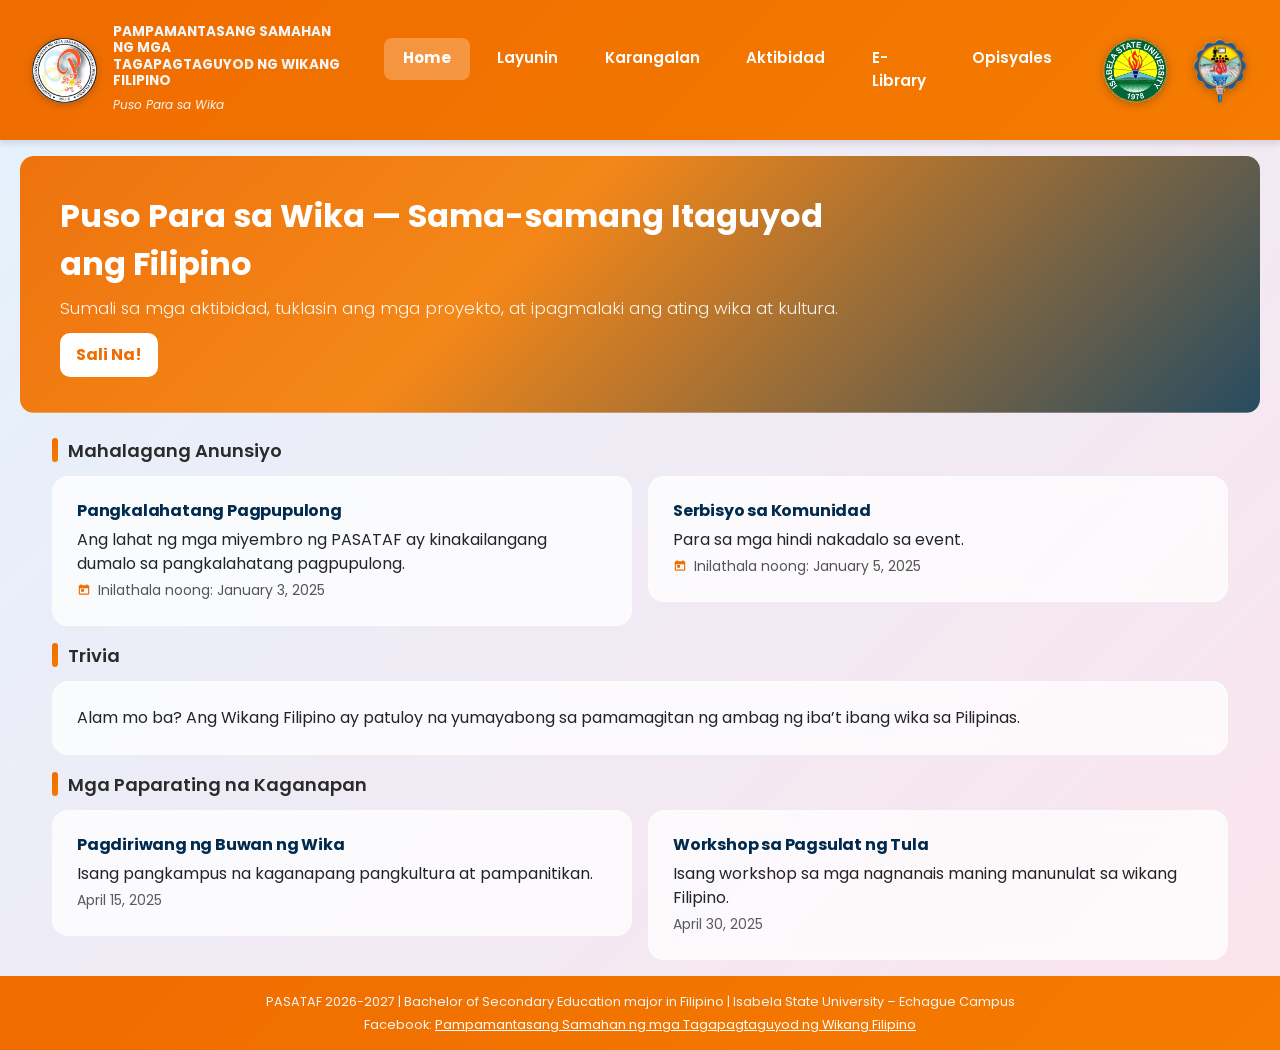
==== index.html @ 2d71c111 "Rename home.html to index.html" ====
<!DOCTYPE html>
<html lang="en">
<head>
    <meta charset="UTF-8">
    <title>PASATAF - Puso Para sa Wika</title>

    <!-- Favicon -->
    <link rel="icon" type="image/png" href="pasataf_logo.png">

    <!-- Google Fonts -->
    <link rel="preconnect" href="https://fonts.googleapis.com">
    <link rel="preconnect" href="https://fonts.gstatic.com" crossorigin>
    <link href="https://fonts.googleapis.com/css2?family=Poppins:wght@400;500;600;700&display=swap" rel="stylesheet">

    <!-- Bootstrap 5 CDN -->
    <link href="https://cdn.jsdelivr.net/npm/bootstrap@5.3.2/dist/css/bootstrap.min.css" rel="stylesheet">
    <!-- Global CSS -->
    <link rel="stylesheet" href="assets/css/style.css">
    <style>
        /* Footer link contrast fix: white + underline, hover to light yellow */
        footer a { color: #ffffff !important; text-decoration: underline !important; }
        footer a:hover { color: #fff9b0 !important; text-decoration: underline; }
    </style>
</head>
<body>

<!-- ===== HEADER ===== -->
<header>
    <div class="header-container">
        <!-- Left: PASATAF Logo & Name -->
        <div class="header-left">
            <a href="https://www.facebook.com/PASATAF.CEd.ISUE" target="_blank"><img src="pasataf_logo.png" alt="PASATAF Logo"></a>
            <div class="org-title">
                <h6 class="text-uppercase">
                    Pampamantasang Samahan ng mga<br>Tagapagtaguyod ng Wikang Filipino
                </h6>
                <em>Puso Para sa Wika</em>
            </div>
        </div>

        <!-- Center: Navigation Links -->
        <div class="header-center">
            <ul class="header-nav">
                <li><a class="nav-link active" href="home.html">Home</a></li>
                <li><a class="nav-link" href="layunin.html">Layunin</a></li>
                <li><a class="nav-link" href="karangalan.html">Karangalan</a></li>
                <li><a class="nav-link" href="aktibidad.html">Aktibidad</a></li>
                <li><a class="nav-link" href="library.html">E-Library</a></li>
                <li><a class="nav-link" href="opisyal.html">Opisyales</a></li>
            </ul>
        </div>

        <!-- Right: University Partner Logos -->
        <div class="header-right">
            <a href="https://www.facebook.com/isabelastateuniversity" target="_blank"><img src="isu_logo.png" alt="ISU Logo"></a>
            <a href="https://www.facebook.com/profile.php?id=100057430089401" target="_blank"><img src="ced_logo.png" alt="CED Logo"></a>
        </div>
    </div>
</header>

<!-- ===== MAIN CONTENT ===== -->
<main class="container my-3">

    <!-- Hero: full-width tagline -->
    <section class="home-hero" aria-label="PASATAF Hero" style="margin-bottom:1.5rem;">
        <style>
            .home-hero {
                width: calc(100% + 4rem); /* stretch beyond container padding for full-bleed feel */
                margin-left: -2rem;
                border-radius: 14px;
                overflow: hidden;
            }

            .home-hero .hero-inner {
                display:flex; align-items:center; justify-content:space-between; gap:1rem;
                padding:2.25rem 2.5rem; color: #fff; min-height:180px;
                background: linear-gradient(135deg, rgba(239,108,0,0.95) 0%, rgba(245,124,0,0.9) 40%, rgba(2,48,71,0.85) 100%), url('../pics/hero-bg.jpg');
                background-size: cover; background-position: center;
            }

            .hero-text { max-width: 68%; }
            .hero-text .tagline { font-family: 'Poppins', sans-serif; font-size:2rem; font-weight:700; color:#fff; margin-bottom:0.5rem; }
            .hero-text .lead { font-size:1.05rem; color: rgba(255,255,255,0.92); margin-bottom:0.75rem; }

            .hero-cta { background:#fff; color:#ef6c00; padding:0.6rem 1rem; border-radius:10px; font-weight:700; border:none; cursor:pointer; }

            @media (max-width:900px) {
                .home-hero { width: calc(100% + 2rem); margin-left:-1rem; }
                .home-hero .hero-inner { flex-direction:column; align-items:flex-start; padding:1.25rem; }
                .hero-text { max-width:100%; }
                .hero-text .tagline { font-size:1.5rem; }
            }
        </style>
        <div class="hero-inner">
            <div class="hero-text">
                <div class="tagline">Puso Para sa Wika — Sama-samang Itaguyod ang Filipino</div>
                <div class="lead">Sumali sa mga aktibidad, tuklasin ang mga proyekto, at ipagmalaki ang ating wika at kultura.</div>
                <button class="hero-cta" onclick="location.href='aktibidad.html'">Sali Na!</button>
            </div>
            <div class="hero-media" aria-hidden="true" style="flex:1;text-align:right;">
                <!-- optional visual: leave blank so background-photo shows; could include small decorative image here -->
            </div>
        </div>
    </section>

    <!-- Announcements -->
    <style>
        /* Slightly bolder card headers */
        .card h6.fw-bold { font-weight: 800; letter-spacing: -0.2px; color: #002a4e; }
        .published-date { display:inline-flex; align-items:center; gap:0.45rem; color:#555; }
        .published-date svg { width:14px; height:14px; display:inline-block; }
        .published-date .cal-icon { fill:#ef6c00; }
    </style>

    <div class="section-title">Mahalagang Anunsiyo</div>
    <div class="row g-3 mb-3">
        <div class="col-md-6">
            <div class="card announcement-card p-4">
                <h6 class="fw-bold">Pangkalahatang Pagpupulong</h6>
                <p class="mb-1">
                    Ang lahat ng mga miyembro ng PASATAF ay kinakailangang dumalo sa pangkalahatang pagpupulong.
                </p>
                <small class="published-date"> 
                    <svg class="cal-icon" viewBox="0 0 24 24" xmlns="http://www.w3.org/2000/svg" aria-hidden="true"><path d="M7 10h5v5H7z"/><path d="M19 4h-1V2h-2v2H8V2H6v2H5c-1.1 0-2 .9-2 2v12c0 1.1.9 2 2 2h14c1.1 0 2-.9 2-2V6c0-1.1-.9-2-2-2zm0 14H5V9h14v9z"/></svg>
                    Inilathala noong: January 3, 2025
                </small>
            </div>
        </div>

        <div class="col-md-6">
            <div class="card announcement-card p-4">
                <h6 class="fw-bold">Serbisyo sa Komunidad</h6>
                <p class="mb-1">
                    Para sa mga hindi nakadalo sa event.
                </p>
                <small class="published-date"> 
                    <svg class="cal-icon" viewBox="0 0 24 24" xmlns="http://www.w3.org/2000/svg" aria-hidden="true"><path d="M7 10h5v5H7z"/><path d="M19 4h-1V2h-2v2H8V2H6v2H5c-1.1 0-2 .9-2 2v12c0 1.1.9 2 2 2h14c1.1 0 2-.9 2-2V6c0-1.1-.9-2-2-2zm0 14H5V9h14v9z"/></svg>
                    Inilathala noong: January 5, 2025
                </small>
            </div>
        </div>
    </div>

    <!-- Trivia -->
    <div class="section-title">Trivia</div>
    <div class="card p-4 mb-3">
        <p class="mb-0">
            Alam mo ba? Ang Wikang Filipino ay patuloy na yumayabong sa pamamagitan ng
            ambag ng iba’t ibang wika sa Pilipinas.
        </p>
    </div>

    <!-- Upcoming Events -->
    <div class="section-title">Mga Paparating na Kaganapan</div>
    <div class="row g-3">
        <div class="col-md-6">
            <div class="card event-card p-4">
                <h6 class="fw-bold">Pagdiriwang ng Buwan ng Wika</h6>
                <p class="mb-1">
                    Isang pangkampus na kaganapang pangkultura at pampanitikan.
                </p>
                <small class="text-muted">April 15, 2025</small>
            </div>
        </div>

        <div class="col-md-6">
            <div class="card event-card p-4">
                <h6 class="fw-bold">Workshop sa Pagsulat ng Tula</h6>
                <p class="mb-1">
                    Isang workshop sa mga nagnanais maning manunulat sa wikang Filipino.
                </p>
                <small class="text-muted">April 30, 2025</small>
            </div>
        </div>
    </div>

</main>

<!-- ===== FOOTER ===== -->
<footer class="py-3 text-center">
    <div class="container">
        <p class="mb-1">
            PASATAF 2026-2027 | Bachelor of Secondary Education major in Filipino |
            Isabela State University – Echague Campus
        </p>
        <p class="mb-0">
            Facebook:
            <a href="https://www.facebook.com/PASATAF.CEd.ISUE" target="_blank">
                Pampamantasang Samahan ng mga Tagapagtaguyod ng Wikang Filipino
            </a>
        </p>
    </div>
</footer>

</body>
</html>
---- assets/css/style.css ----
:root {
    --navy: #003366;
    --orange: #EF6C00;
    --yellow: #F9A825;
    --light: #F8F9FA;
    --dark: #2B2B2B;
}

body {
    font-family: 'Poppins', -apple-system, BlinkMacSystemFont, "Segoe UI", Roboto, Helvetica, Arial, sans-serif;
    background: linear-gradient(135deg, #e3f2fd 0%, #fce4ec 100%);
    color: var(--dark);
    min-height: 100vh;
    display: flex;
    flex-direction: column;
}

.container {
    max-width: 1200px;
}

main {
    flex: 1 0 auto;
    display: flex;
    flex-direction: column;
}

/* ===== HEADER ===== */
header {
    background: linear-gradient(135deg, #ef6c00 0%, #f57c00 100%);
    color: #f5f5f5;
    box-shadow: 0 4px 6px rgba(0, 0, 0, 0.1);
    padding: 1.5rem 0;
}

.header-container {
    display: flex;
    justify-content: space-between;
    align-items: center;
    gap: 2rem;
    max-width: 1400px;
    margin: 0 auto;
    padding: 0 2rem;
}

.header-left {
    display: flex;
    align-items: center;
    gap: 1rem;
}

.header-center {
    flex: 1;
    display: flex;
    justify-content: center;
}

.header-right {
    display: flex;
    align-items: center;
    gap: 1.5rem;
}

header img {
    height: 65px;
    width: auto;
    object-fit: contain;
    transition: transform 0.3s ease, filter 0.3s ease;
    cursor: pointer;
    filter: drop-shadow(0 2px 4px rgba(0, 0, 0, 0.2));
}

header img:hover {
    transform: scale(1.15);
    filter: drop-shadow(0 4px 8px rgba(0, 0, 0, 0.3));
}

.org-title h6 {
    margin-bottom: 3px;
    font-size: 0.85rem;
    font-weight: 700;
}

.org-title em {
    font-size: 0.75rem;
}

/* ===== NAVIGATION ===== */
.header-nav {
    display: flex;
    gap: 0.5rem;
    list-style: none;
    margin: 0;
    padding: 0;
}

.header-nav .nav-link {
    color: #ffffff;
    font-weight: 600;
    padding: 0.6rem 1.2rem;
    font-size: 0.95rem;
    border-radius: 8px;
    transition: all 0.3s ease;
    text-decoration: none;
}

.header-nav .nav-link:hover {
    background: rgba(255, 255, 255, 0.2);
    transform: translateY(-2px);
}

.header-nav .nav-link.active {
    background: rgba(255, 255, 255, 0.25);
    font-weight: 700;
}

/* ===== SECTIONS ===== */
.section-title {
    font-size: 18px;
    font-weight: 600;
    margin-bottom: 12px;
    display: flex;
    align-items: center;
    gap: 10px;
}

.section-title::before {
    content: '';
    width: 6px;
    height: 24px;
    background: linear-gradient(135deg, #ef6c00 0%, #f57c00 100%);
    border-radius: 3px;
}

/* ===== CARDS ===== */
.card {
    border-radius: 16px;
    background: rgba(255, 255, 255, 0.75);
    backdrop-filter: blur(10px);
    border: 1px solid rgba(255, 255, 255, 0.5);
    transition: all 0.3s ease;
}

.card:hover {
    transform: translateY(-6px);
    background: rgba(255, 255, 255, 0.85);
}

/* ===== FOOTER ===== */
footer {
    background: linear-gradient(135deg, #ef6c00 0%, #f57c00 100%);
    font-size: 0.8rem;
    color: #f5f5f5;
    flex-shrink: 0;
    margin-top: auto;
}

/* ================================
   ACHIEVEMENTS – 1ST SEMESTER
   ================================ */

.achievements-page {
    padding: 2.5rem 1.5rem;
    max-width: 1200px;
    margin: 0 auto;
}

/* PAGE TITLE */
.achievements-title {
    text-align: center;
    margin-bottom: 2.5rem;
}

.achievements-title h2 {
    font-size: 2rem;
    font-weight: 700;
    color: var(--navy);
}

.achievements-title p {
    font-size: 0.95rem;
    color: #555;
    margin-top: 0.25rem;
}

/* FEATURED ACHIEVEMENT */
.featured-achievement {
    display: flex;
    align-items: center;
    justify-content: center;
    gap: 1.25rem;
    margin-bottom: 2.5rem;
}

.featured-card {
    max-width: 760px;
    width: 100%;
    overflow: hidden;
    border-radius: 16px;
    background: rgba(255, 255, 255, 0.85);
    box-shadow: 0 12px 28px rgba(0, 0, 0, 0.12);
    transition: transform 0.35s ease, box-shadow 0.35s ease;
}

.featured-card:hover {
    transform: scale(1.015);
    box-shadow: 0 18px 36px rgba(0, 0, 0, 0.18);
}

.featured-card img {
    width: 100%;
    height: auto;
    display: block;
}

.featured-info {
    padding: 1.5rem 1.75rem;
}

.featured-info h3 {
    font-size: 1.45rem;
    font-weight: 700;
    color: var(--dark);
    margin-bottom: 0.25rem;
}

.featured-info .date {
    font-size: 0.85rem;
    font-weight: 500;
    color: #777;
}

.featured-info p {
    margin-top: 0.75rem;
    font-size: 0.95rem;
    line-height: 1.6;
}

/* PREV / NEXT BUTTONS */
.achievement-nav {
    background: transparent;
    border: 2px solid var(--orange);
    color: var(--orange);
    border-radius: 10px;
    padding: 0.45rem 0.8rem;
    font-size: 1.1rem;
    cursor: pointer;
    transition: all 0.3s ease;
}

.achievement-nav:hover {
    background: var(--orange);
    color: #fff;
    transform: translateY(-2px);
}

/* GALLERY */
.achievement-gallery {
    display: grid;
    grid-template-columns: repeat(auto-fit, minmax(130px, 1fr));
    gap: 1rem;
    margin-bottom: 2.5rem;
}

.achievement-thumb {
    overflow: hidden;
    border-radius: 12px;
    cursor: pointer;
    box-shadow: 0 6px 14px rgba(0, 0, 0, 0.12);
    transition: transform 0.3s ease, box-shadow 0.3s ease;
}

.achievement-thumb img {
    width: 100%;
    height: 100%;
    object-fit: cover;
}

.achievement-thumb:hover {
    transform: scale(1.08);
    box-shadow: 0 10px 22px rgba(0, 0, 0, 0.2);
}

/* DETAILS SECTION */
.achievement-details {
    max-width: 900px;
    margin: 0 auto;
    padding: 1.75rem 2rem;
    border-radius: 16px;
    background: rgba(255, 255, 255, 0.8);
    backdrop-filter: blur(10px);
    box-shadow: 0 10px 24px rgba(0, 0, 0, 0.1);
}

.achievement-details h4 {
    font-size: 1.2rem;
    font-weight: 700;
    color: var(--navy);
    margin-bottom: 0.75rem;
}

.achievement-details p {
    font-size: 0.95rem;
    line-height: 1.65;
    color: #333;
}

/* ================================
   RESPONSIVE
   ================================ */
@media (max-width: 768px) {
    .featured-achievement {
        flex-direction: column;
    }

    .achievement-nav {
        width: 100%;
        text-align: center;
    }

    .featured-info h3 {
        font-size: 1.25rem;
    }
}

/* ===== Profile Card Layout (for `opisyal` or similar pages) ===== */
.profile-grid {
    display: grid;
    grid-template-columns: repeat(auto-fit, minmax(220px, 1fr));
    gap: 20px;
    align-items: start;
}

.profile-card {
    background: #ffffff;
    padding: 20px;
    border-radius: 12px;
    box-shadow: 0 6px 18px rgba(0,0,0,0.08);
    border: 1px solid rgba(0,0,0,0.04);
    display: flex;
    flex-direction: column;
    align-items: center;
    text-align: center;
}

.profile-card .profile-img {
    width: 80px;
    height: 80px;
    border-radius: 50%;
    object-fit: cover;
    display: block;
    margin-bottom: 12px;
}

.profile-card .profile-name {
    font-weight: 700;
    color: #003366;
    margin: 6px 0 4px;
    font-size: 1rem;
}

.profile-card .profile-subtitle {
    font-size: 0.9rem;
    color: #666;
    margin: 0;
}

/* small utility: ensure images inside nodes used by org-chart follow same sizing */
.org-chart .node .profile-img,
.node-photo { /* existing node-photo will match */
    width: 80px;
    height: 80px;
    border-radius: 50%;
    object-fit: cover;
}
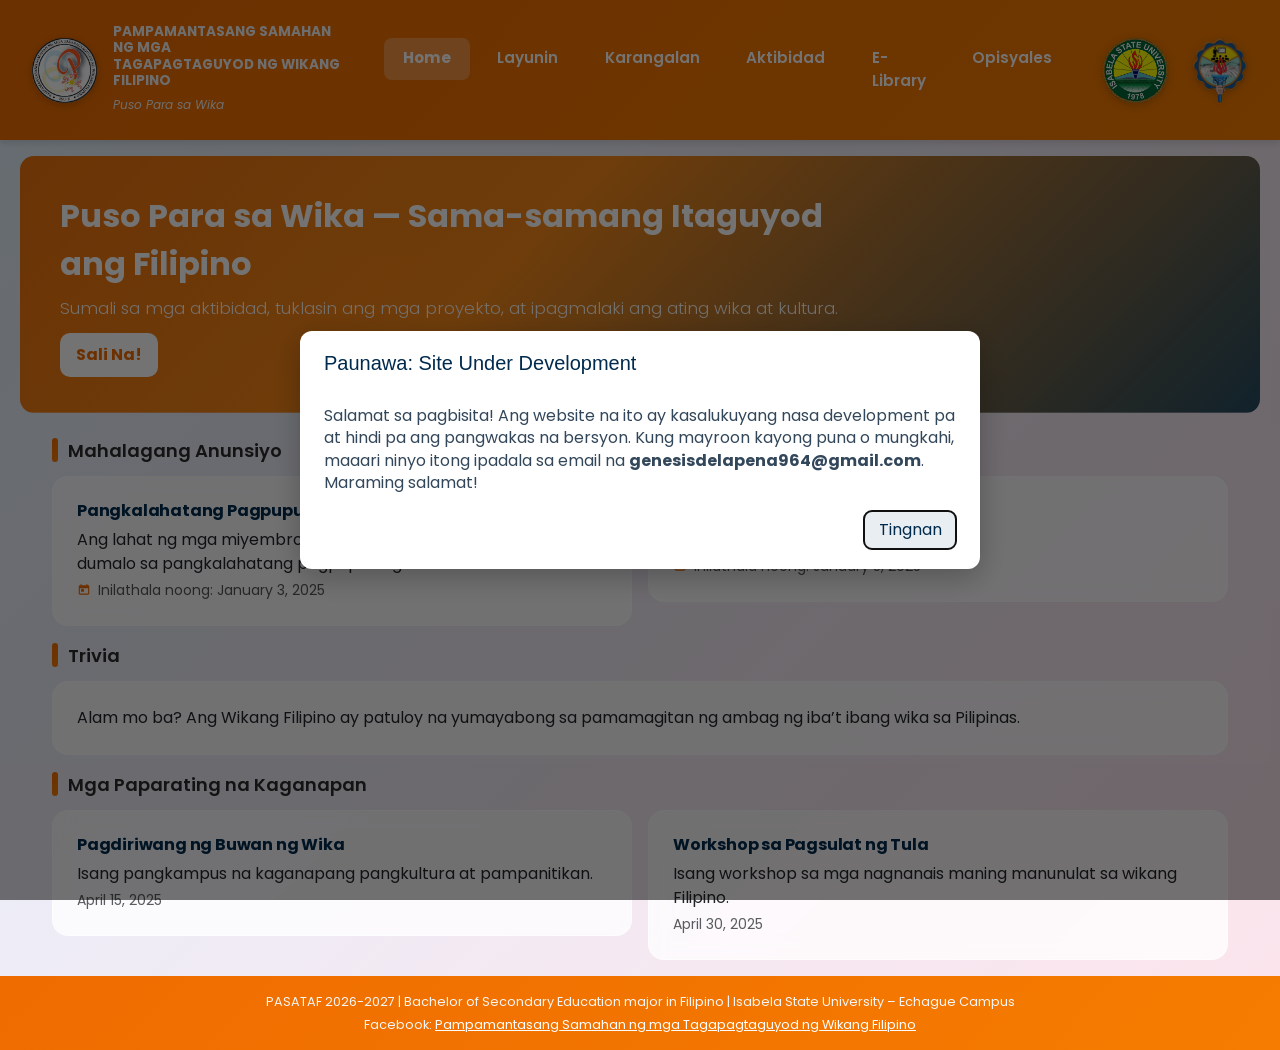
==== commit fc90309a: "Added a warning pop-up message to the index.html to remind the users" ====
--- a/index.html
+++ b/index.html
@@ -20,6 +20,21 @@
         /* Footer link contrast fix: white + underline, hover to light yellow */
         footer a { color: #ffffff !important; text-decoration: underline !important; }
         footer a:hover { color: #fff9b0 !important; text-decoration: underline; }
+    </style>
+    <!-- Development modal styles -->
+    <style>
+        .dev-modal-overlay {
+            position: fixed; inset: 0; background: rgba(0,0,0,0.55); display:flex; align-items:center; justify-content:center; z-index:9999;
+        }
+        .dev-modal {
+            background:#fff; color:#002a4e; width:min(680px,92%); border-radius:12px; box-shadow:0 8px 30px rgba(0,0,0,0.25); padding:1.25rem 1.5rem; font-family: 'Poppins', sans-serif;
+        }
+        .dev-modal h3 { margin:0 0 0.375rem 0; font-size:1.25rem; }
+        .dev-modal p { margin:0 0 1rem 0; color:#33475b; line-height:1.4; }
+        .dev-modal .dev-actions { display:flex; gap:0.5rem; justify-content:flex-end; }
+        .dev-modal .btn-secondary { background:#e9eef2; color:#002a4e; border:none; padding:0.45rem 0.9rem; border-radius:8px; cursor:pointer; }
+        .dev-modal .btn-primary { background:#ef6c00; color:#fff; border:none; padding:0.45rem 0.9rem; border-radius:8px; cursor:pointer; }
+        @media (max-width:420px) { .dev-modal { padding:1rem; } .dev-modal h3 { font-size:1.05rem; } }
     </style>
 </head>
 <body>
@@ -192,5 +207,53 @@
     </div>
 </footer>
 
+<!-- Development / Feedback modal (shows on page load) -->
+<div id="devModalOverlay" class="dev-modal-overlay" role="dialog" aria-modal="true" aria-labelledby="devModalTitle" style="display:none;">
+    <div class="dev-modal" role="document">
+        <h3 id="devModalTitle">Paunawa: Site Under Development</h3><br>
+        <p>
+            Salamat sa pagbisita! Ang website na ito ay kasalukuyang nasa development pa at hindi pa ang pangwakas na bersyon.
+            Kung mayroon kayong puna o mungkahi, maaari ninyo itong ipadala sa email na <strong>genesisdelapena964@gmail.com</strong>. Maraming salamat!
+        </p>
+        <div class="dev-actions">
+            <button id="devDismissBtn" class="btn-secondary">Tingnan</button>
+        </div>
+    </div>
+</div>
+
+<script>
+    (function(){
+        function showDevModal(){
+            var overlay = document.getElementById('devModalOverlay');
+            if(!overlay) return;
+            overlay.style.display = 'flex';
+            // trap focus briefly for accessibility
+            var dismiss = document.getElementById('devDismissBtn');
+            if(dismiss) dismiss.focus();
+        }
+
+        function hideDevModal(){
+            var overlay = document.getElementById('devModalOverlay');
+            if(!overlay) return;
+            overlay.style.display = 'none';
+        }
+
+        document.addEventListener('DOMContentLoaded', function(){
+            // show modal on first load
+            showDevModal();
+
+            var dismiss = document.getElementById('devDismissBtn');
+            var overlay = document.getElementById('devModalOverlay');
+            if(dismiss) dismiss.addEventListener('click', hideDevModal);
+
+            // allow clicking outside modal to close
+            if(overlay) overlay.addEventListener('click', function(e){ if(e.target === overlay) hideDevModal(); });
+
+            // close on Esc
+            document.addEventListener('keydown', function(e){ if(e.key === 'Escape') hideDevModal(); });
+        });
+    })();
+</script>
+
 </body>
 </html>
